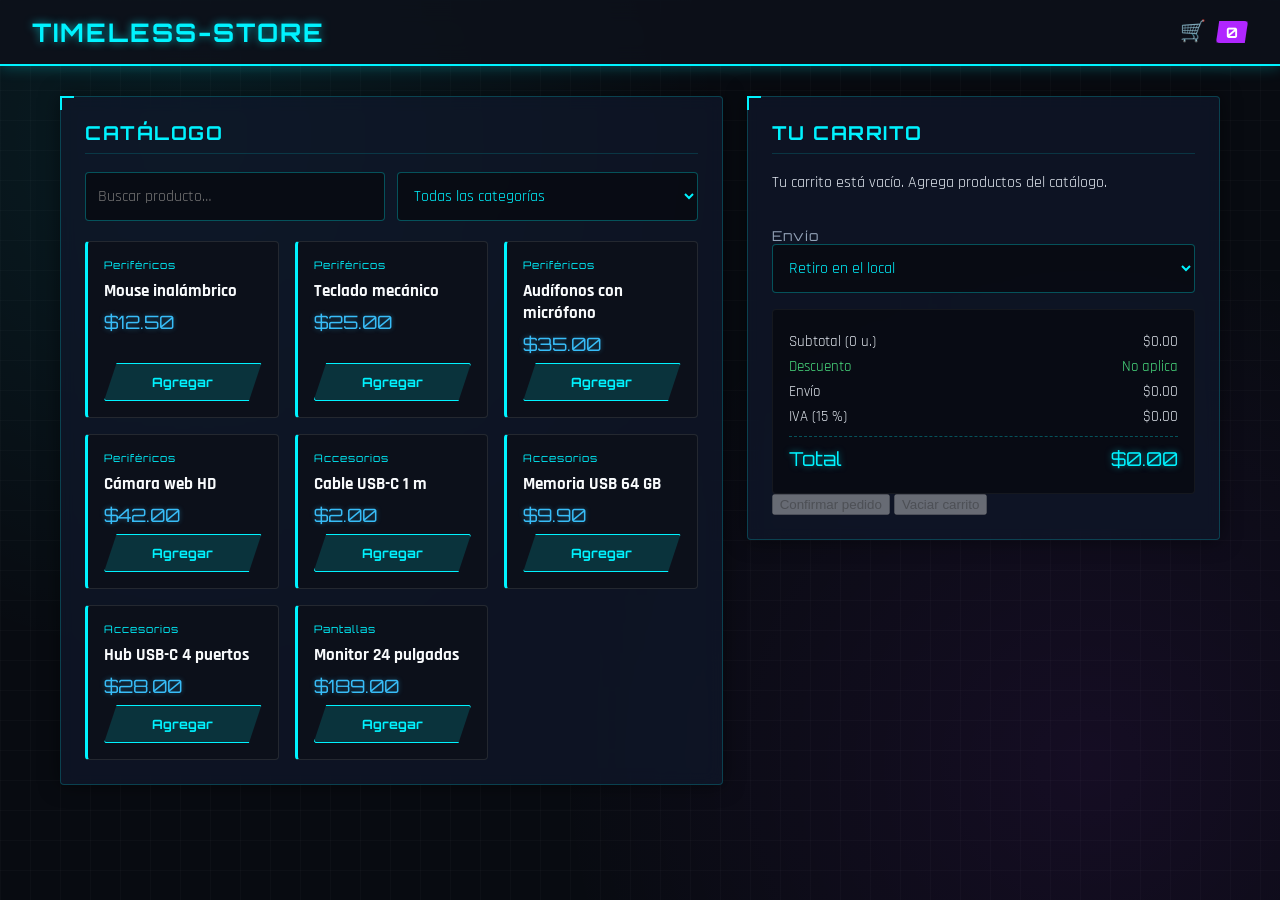
==== index.html @ 38f1c452 "first commit" ====
<!DOCTYPE html>
<html lang="es">
<head>
  <meta charset="UTF-8">
  <meta name="viewport" content="width=device-width, initial-scale=1.0">
  <title>TIMELESS-STORE · Carrito</title>
  <link rel="stylesheet" href="styles.css">
  <script src="app.js" defer></script>
</head>
<body>
  <header class="barra">
    <h1>TIMELESS-STORE</h1>
    <p class="carrito-icono">🛒 <span id="badge" class="badge">0</span></p>
  </header>

  <main class="layout">
    <!-- CATÁLOGO -->
    <section class="panel">
      <h2>Catálogo</h2>
      <div class="filtros">
        <input type="search" id="buscar" placeholder="Buscar producto…">
        <select id="categoria">
          <option value="todas">Todas las categorías</option>
          <option value="Periféricos">Periféricos</option>
          <option value="Accesorios">Accesorios</option>
          <option value="Pantallas">Pantallas</option>
        </select>
      </div>
      <p id="sinResultados" class="vacio" hidden>No hay productos que coincidan con la búsqueda.</p>
      <div id="catalogo" class="catalogo"></div>
    </section>

    <!-- CARRITO -->
    <section class="panel">
      <h2>Tu carrito</h2>
      <p id="carritoVacio" class="vacio">Tu carrito está vacío. Agrega productos del catálogo.</p>
      <ul id="listaCarrito" class="lista-carrito"></ul>

      <label for="envio">Envío</label>
      <select id="envio">
        <option value="retiro">Retiro en el local</option>
        <option value="cuenca">Envío dentro de Cuenca</option>
        <option value="nacional">Envío nacional</option>
      </select>

      <div id="resumen" class="resumen"></div>

      <div class="acciones">
        <button type="button" id="btnConfirmar" class="principal" disabled>Confirmar pedido</button>
        <button type="button" id="btnVaciar" class="secundario" disabled>Vaciar carrito</button>
      </div>
      <p id="mensaje" class="mensaje" hidden></p>
    </section>
  </main>
</body>
</html>
---- styles.css ----
@import url('https://fonts.googleapis.com/css2?family=Orbitron:wght@400;600;800&family=Rajdhani:wght@500;600;700&display=swap');

* {
  box-sizing: border-box;
}

body {
  margin: 0;
  font-family: 'Rajdhani', sans-serif;
  background-color: #080b11;
  background-image: 
    radial-gradient(circle at 15% 15%, rgba(0, 243, 255, 0.08) 0%, transparent 40%),
    radial-gradient(circle at 85% 85%, rgba(176, 38, 255, 0.08) 0%, transparent 40%),
    linear-gradient(rgba(255, 255, 255, 0.02) 1px, transparent 1px),
    linear-gradient(90deg, rgba(255, 255, 255, 0.02) 1px, transparent 1px);
  background-size: 100% 100%, 100% 100%, 30px 30px, 30px 30px;
  color: #e2e8f0;
  min-height: 100vh;
}

/* HEADER FUTURISTA */
.barra {
  display: flex;
  justify-content: space-between;
  align-items: center;
  padding: 16px 32px;
  background: rgba(13, 17, 26, 0.85);
  backdrop-filter: blur(12px);
  border-bottom: 2px solid #00f3ff;
  box-shadow: 0 0 15px rgba(0, 243, 255, 0.3);
}

.barra h1 {
  margin: 0;
  font-family: 'Orbitron', sans-serif;
  font-size: 1.6rem;
  letter-spacing: 2px;
  color: #00f3ff;
  text-shadow: 0 0 8px rgba(0, 243, 255, 0.6);
}

.carrito-icono {
  margin: 0;
  font-size: 1.3rem;
  color: #00f3ff;
  display: flex;
  align-items: center;
  gap: 10px;
}

.badge {
  display: inline-block;
  min-width: 28px;
  padding: 2px 10px;
  border-radius: 4px;
  background: #b026ff;
  color: #fff;
  font-family: 'Orbitron', sans-serif;
  font-size: 0.9rem;
  font-weight: bold;
  text-align: center;
  box-shadow: 0 0 10px rgba(176, 38, 255, 0.8);
  clip-path: polygon(10% 0, 100% 0, 90% 100%, 0 100%);
}

.badge.pulso {
  animation: pulso 0.4s ease-in-out;
}

@keyframes pulso {
  50% {
    transform: scale(1.3);
    box-shadow: 0 0 20px #00f3ff;
  }
}

/* LAYOUT & PANELES HUD */
.layout {
  display: grid;
  grid-template-columns: 1.4fr 1fr;
  gap: 24px;
  max-width: 1200px;
  margin: 30px auto;
  padding: 0 20px;
}

@media (max-width: 850px) {
  .layout { grid-template-columns: 1fr; }
}

.panel {
  background: rgba(15, 23, 42, 0.75);
  backdrop-filter: blur(8px);
  border: 1px solid rgba(0, 243, 255, 0.2);
  border-radius: 4px;
  padding: 24px;
  box-shadow: 0 0 20px rgba(0, 0, 0, 0.5);
  position: relative;
  align-self: start;
}

/* Detalle visual cyberpunk en las esquinas */
.panel::before {
  content: '';
  position: absolute;
  top: -1px; left: -1px;
  width: 12px; height: 12px;
  border-top: 2px solid #00f3ff;
  border-left: 2px solid #00f3ff;
}

h2 {
  margin: 0 0 18px;
  font-family: 'Orbitron', sans-serif;
  font-size: 1.2rem;
  color: #00f3ff;
  text-transform: uppercase;
  letter-spacing: 1.5px;
  border-bottom: 1px solid rgba(0, 243, 255, 0.15);
  padding-bottom: 8px;
}

/* FILTROS E INPUTS */
.filtros {
  display: grid;
  grid-template-columns: 1fr 1fr;
  gap: 12px;
  margin-bottom: 20px;
}

input, select {
  width: 100%;
  padding: 12px;
  border: 1px solid rgba(0, 243, 255, 0.3);
  border-radius: 4px;
  font-family: 'Rajdhani', sans-serif;
  font-size: 1rem;
  background: rgba(8, 11, 17, 0.8);
  color: #00f3ff;
  outline: none;
  transition: all 0.2s ease;
}

input:focus, select:focus {
  border-color: #b026ff;
  box-shadow: 0 0 10px rgba(176, 38, 255, 0.5);
}

label {
  display: block;
  margin-top: 18px;
  font-family: 'Orbitron', sans-serif;
  font-size: 0.85rem;
  color: #94a3b8;
  letter-spacing: 1px;
}

/* TARJETAS DE PRODUCTOS FUTURISTAS */
.catalogo {
  display: grid;
  grid-template-columns: repeat(auto-fill, minmax(180px, 1fr));
  gap: 16px;
}

.producto {
  background: rgba(13, 17, 26, 0.9);
  border: 1px solid rgba(255, 255, 255, 0.1);
  border-left: 3px solid #00f3ff;
  border-radius: 4px;
  padding: 16px;
  display: flex;
  flex-direction: column;
  gap: 8px;
  transition: all 0.3s ease;
}

.producto:hover {
  transform: translateY(-4px);
  border-color: #00f3ff;
  box-shadow: 0 0 15px rgba(0, 243, 255, 0.25);
}

.producto.en-carrito {
  border-left-color: #b026ff;
  background: rgba(176, 38, 255, 0.08);
}

.producto .categoria {
  font-family: 'Orbitron', sans-serif;
  font-size: 0.65rem;
  color: #00f3ff;
  letter-spacing: 1px;
}

.producto .nombre {
  font-weight: 700;
  font-size: 1.05rem;
  color: #f8fafc;
}

.producto .precio {
  font-family: 'Orbitron', sans-serif;
  font-size: 1.15rem;
  color: #38bdf8;
  text-shadow: 0 0 5px rgba(56, 189, 248, 0.4);
}

.producto button {
  margin-top: auto;
  padding: 10px;
  border: none;
  border-radius: 2px;
  background: rgba(0, 243, 255, 0.15);
  color: #00f3ff;
  border: 1px solid #00f3ff;
  font-family: 'Orbitron', sans-serif;
  font-size: 0.8rem;
  font-weight: bold;
  cursor: pointer;
  transition: all 0.2s ease;
  clip-path: polygon(8% 0, 100% 0, 92% 100%, 0 100%);
}

.producto button:hover {
  background: #00f3ff;
  color: #080b11;
  box-shadow: 0 0 12px #00f3ff;
}

.producto.en-carrito button {
  background: rgba(176, 38, 255, 0.2);
  border-color: #b026ff;
  color: #e0aaff;
}

.producto.en-carrito button:hover {
  background: #b026ff;
  color: #fff;
  box-shadow: 0 0 12px #b026ff;
}

/* LISTA DEL CARRITO */
.lista-carrito {
  list-style: none;
  padding: 0;
  margin: 0;
  display: grid;
  gap: 10px;
}

.item {
  display: grid;
  grid-template-columns: 1fr auto auto;
  gap: 12px;
  align-items: center;
  padding: 12px;
  background: rgba(8, 11, 17, 0.6);
  border: 1px solid rgba(0, 243, 255, 0.15);
  border-radius: 4px;
}

.item .detalle strong {
  color: #f1f5f9;
  font-size: 0.95rem;
}

.item .detalle small {
  display: block;
  color: #94a3b8;
  font-family: 'Orbitron', sans-serif;
  font-size: 0.75rem;
  margin-top: 2px;
}

.cantidad {
  display: flex;
  align-items: center;
  gap: 8px;
}

.cantidad span {
  font-family: 'Orbitron', sans-serif;
  min-width: 20px;
  text-align: center;
}

.cantidad button, .quitar {
  width: 28px;
  height: 28px;
  border: 1px solid rgba(0, 243, 255, 0.4);
  background: rgba(0, 243, 255, 0.1);
  color: #00f3ff;
  border-radius: 4px;
  cursor: pointer;
  display: flex;
  align-items: center;
  justify-content: center;
  font-family: 'Orbitron', sans-serif;
  transition: all 0.2s;
}

.cantidad button:hover {
  background: #00f3ff;
  color: #080b11;
}

.quitar {
  border-color: rgba(244, 63, 94, 0.4);
  background: rgba(244, 63, 94, 0.1);
  color: #f43f5e;
}

.quitar:hover {
  background: #f43f5e;
  color: #fff;
  box-shadow: 0 0 8px #f43f5e;
}

/* RESUMEN Y BOTONES */
.resumen {
  margin-top: 16px;
  padding: 16px;
  background: rgba(8, 11, 17, 0.8);
  border: 1px solid rgba(255, 255, 255, 0.05);
  border-radius: 4px;
}

.linea {
  display: flex;
  justify-content: space-between;
  margin: 6px 0;
  font-size: 0.95rem;
}

.descuento { color: #4ade80; }

.total {
  font-family: 'Orbitron', sans-serif;
  font-size: 1.2rem;
  color: #00f3ff;
  border-top: 1px dashed rgba(0, 243, 255, 0.3);
  padding-top: 10px;
  margin-top: 10px;
  text-shadow: 0 0 6px rgba(0, 243, 255, 0.5);
}
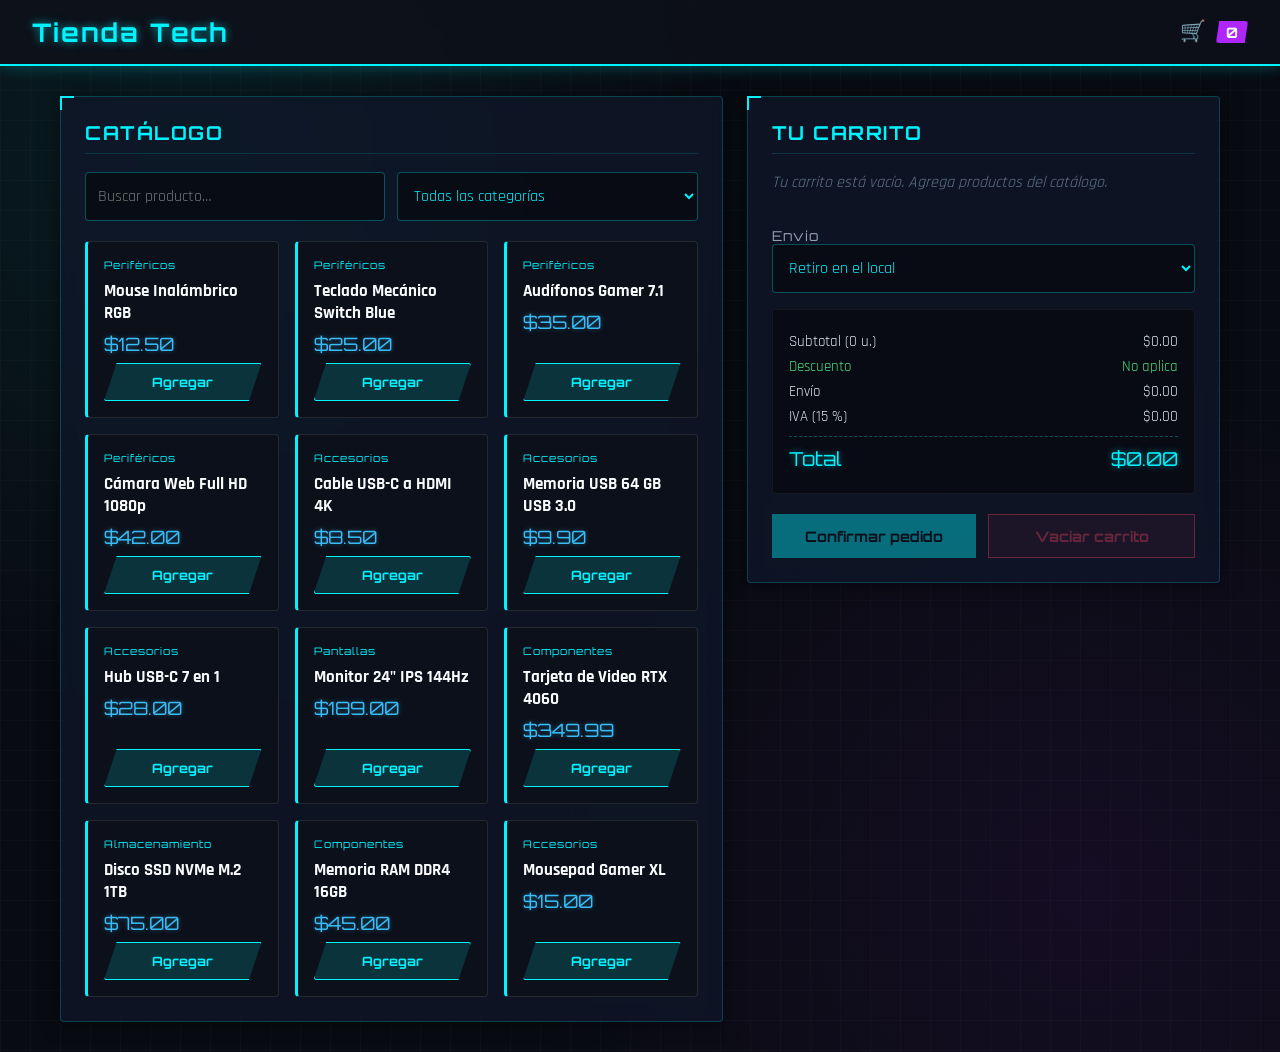
==== commit 1afbf881: "semana 5" ====
--- a/index.html
+++ b/index.html
@@ -3,13 +3,13 @@
 <head>
   <meta charset="UTF-8">
   <meta name="viewport" content="width=device-width, initial-scale=1.0">
-  <title>TIMELESS-STORE · Carrito</title>
-  <link rel="stylesheet" href="styles.css">
-  <script src="app.js" defer></script>
+  <title>Facturador 5.0 · Carrito modular</title>
+  <link rel="stylesheet" href="css/styles.css">
+  <script type="module" src="js/main.js"></script>
 </head>
 <body>
   <header class="barra">
-    <h1>TIMELESS-STORE</h1>
+    <h1>Tienda Tech</h1>
     <p class="carrito-icono">🛒 <span id="badge" class="badge">0</span></p>
   </header>
 
@@ -24,6 +24,8 @@
           <option value="Periféricos">Periféricos</option>
           <option value="Accesorios">Accesorios</option>
           <option value="Pantallas">Pantallas</option>
+          <option value="Componentes">Componentes</option>
+          <option value="Almacenamiento">Almacenamiento</option>
         </select>
       </div>
       <p id="sinResultados" class="vacio" hidden>No hay productos que coincidan con la búsqueda.</p>
--- a/css/styles.css
+++ b/css/styles.css
@@ -0,0 +1,399 @@
+@import url('https://fonts.googleapis.com/css2?family=Orbitron:wght@400;600;800&family=Rajdhani:wght@500;600;700&display=swap');
+
+* {
+  box-sizing: border-box;
+}
+
+body {
+  margin: 0;
+  font-family: 'Rajdhani', sans-serif;
+  background-color: #080b11;
+  background-image: 
+    radial-gradient(circle at 15% 15%, rgba(0, 243, 255, 0.08) 0%, transparent 40%),
+    radial-gradient(circle at 85% 85%, rgba(176, 38, 255, 0.08) 0%, transparent 40%),
+    linear-gradient(rgba(255, 255, 255, 0.02) 1px, transparent 1px),
+    linear-gradient(90deg, rgba(255, 255, 255, 0.02) 1px, transparent 1px);
+  background-size: 100% 100%, 100% 100%, 30px 30px, 30px 30px;
+  color: #e2e8f0;
+  min-height: 100vh;
+}
+
+.barra {
+  display: flex;
+  justify-content: space-between;
+  align-items: center;
+  padding: 16px 32px;
+  background: rgba(13, 17, 26, 0.85);
+  backdrop-filter: blur(12px);
+  border-bottom: 2px solid #00f3ff;
+  box-shadow: 0 0 15px rgba(0, 243, 255, 0.3);
+}
+
+.barra h1 {
+  margin: 0;
+  font-family: 'Orbitron', sans-serif;
+  font-size: 1.6rem;
+  letter-spacing: 2px;
+  color: #00f3ff;
+  text-shadow: 0 0 8px rgba(0, 243, 255, 0.6);
+}
+
+.carrito-icono {
+  margin: 0;
+  font-size: 1.3rem;
+  color: #00f3ff;
+  display: flex;
+  align-items: center;
+  gap: 10px;
+}
+
+.badge {
+  display: inline-block;
+  min-width: 28px;
+  padding: 2px 10px;
+  border-radius: 4px;
+  background: #b026ff;
+  color: #fff;
+  font-family: 'Orbitron', sans-serif;
+  font-size: 0.9rem;
+  font-weight: bold;
+  text-align: center;
+  box-shadow: 0 0 10px rgba(176, 38, 255, 0.8);
+  clip-path: polygon(10% 0, 100% 0, 90% 100%, 0 100%);
+}
+
+.badge.pulso {
+  animation: pulso 0.4s ease-in-out;
+}
+
+@keyframes pulso {
+  50% {
+    transform: scale(1.3);
+    box-shadow: 0 0 20px #00f3ff;
+  }
+}
+
+.layout {
+  display: grid;
+  grid-template-columns: 1.4fr 1fr;
+  gap: 24px;
+  max-width: 1200px;
+  margin: 30px auto;
+  padding: 0 20px;
+}
+
+@media (max-width: 850px) {
+  .layout { grid-template-columns: 1fr; }
+}
+
+.panel {
+  background: rgba(15, 23, 42, 0.75);
+  backdrop-filter: blur(8px);
+  border: 1px solid rgba(0, 243, 255, 0.2);
+  border-radius: 4px;
+  padding: 24px;
+  box-shadow: 0 0 20px rgba(0, 0, 0, 0.5);
+  position: relative;
+  align-self: start;
+}
+
+.panel::before {
+  content: '';
+  position: absolute;
+  top: -1px; left: -1px;
+  width: 12px; height: 12px;
+  border-top: 2px solid #00f3ff;
+  border-left: 2px solid #00f3ff;
+}
+
+h2 {
+  margin: 0 0 18px;
+  font-family: 'Orbitron', sans-serif;
+  font-size: 1.2rem;
+  color: #00f3ff;
+  text-transform: uppercase;
+  letter-spacing: 1.5px;
+  border-bottom: 1px solid rgba(0, 243, 255, 0.15);
+  padding-bottom: 8px;
+}
+
+.filtros {
+  display: grid;
+  grid-template-columns: 1fr 1fr;
+  gap: 12px;
+  margin-bottom: 20px;
+}
+
+input, select {
+  width: 100%;
+  padding: 12px;
+  border: 1px solid rgba(0, 243, 255, 0.3);
+  border-radius: 4px;
+  font-family: 'Rajdhani', sans-serif;
+  font-size: 1rem;
+  background: rgba(8, 11, 17, 0.8);
+  color: #00f3ff;
+  outline: none;
+  transition: all 0.2s ease;
+}
+
+input:focus, select:focus {
+  border-color: #b026ff;
+  box-shadow: 0 0 10px rgba(176, 38, 255, 0.5);
+}
+
+label {
+  display: block;
+  margin-top: 18px;
+  font-family: 'Orbitron', sans-serif;
+  font-size: 0.85rem;
+  color: #94a3b8;
+  letter-spacing: 1px;
+}
+
+.catalogo {
+  display: grid;
+  grid-template-columns: repeat(auto-fill, minmax(180px, 1fr));
+  gap: 16px;
+}
+
+.producto {
+  background: rgba(13, 17, 26, 0.9);
+  border: 1px solid rgba(255, 255, 255, 0.1);
+  border-left: 3px solid #00f3ff;
+  border-radius: 4px;
+  padding: 16px;
+  display: flex;
+  flex-direction: column;
+  gap: 8px;
+  transition: all 0.3s ease;
+}
+
+.producto:hover {
+  transform: translateY(-4px);
+  border-color: #00f3ff;
+  box-shadow: 0 0 15px rgba(0, 243, 255, 0.25);
+}
+
+.producto.en-carrito {
+  border-left-color: #b026ff;
+  background: rgba(176, 38, 255, 0.08);
+}
+
+.producto .categoria {
+  font-family: 'Orbitron', sans-serif;
+  font-size: 0.65rem;
+  color: #00f3ff;
+  letter-spacing: 1px;
+}
+
+.producto .nombre {
+  font-weight: 700;
+  font-size: 1.05rem;
+  color: #f8fafc;
+}
+
+.producto .precio {
+  font-family: 'Orbitron', sans-serif;
+  font-size: 1.15rem;
+  color: #38bdf8;
+  text-shadow: 0 0 5px rgba(56, 189, 248, 0.4);
+}
+
+.producto button {
+  margin-top: auto;
+  padding: 10px;
+  border: none;
+  border-radius: 2px;
+  background: rgba(0, 243, 255, 0.15);
+  color: #00f3ff;
+  border: 1px solid #00f3ff;
+  font-family: 'Orbitron', sans-serif;
+  font-size: 0.8rem;
+  font-weight: bold;
+  cursor: pointer;
+  transition: all 0.2s ease;
+  clip-path: polygon(8% 0, 100% 0, 92% 100%, 0 100%);
+}
+
+.producto button:hover {
+  background: #00f3ff;
+  color: #080b11;
+  box-shadow: 0 0 12px #00f3ff;
+}
+
+.producto.en-carrito button {
+  background: rgba(176, 38, 255, 0.2);
+  border-color: #b026ff;
+  color: #e0aaff;
+}
+
+.producto.en-carrito button:hover {
+  background: #b026ff;
+  color: #fff;
+  box-shadow: 0 0 12px #b026ff;
+}
+
+.lista-carrito {
+  list-style: none;
+  padding: 0;
+  margin: 0;
+  display: grid;
+  gap: 10px;
+}
+
+.item {
+  display: grid;
+  grid-template-columns: 1fr auto auto;
+  gap: 12px;
+  align-items: center;
+  padding: 12px;
+  background: rgba(8, 11, 17, 0.6);
+  border: 1px solid rgba(0, 243, 255, 0.15);
+  border-radius: 4px;
+}
+
+.item .detalle strong {
+  color: #f1f5f9;
+  font-size: 0.95rem;
+}
+
+.item .detalle small {
+  display: block;
+  color: #94a3b8;
+  font-family: 'Orbitron', sans-serif;
+  font-size: 0.75rem;
+  margin-top: 2px;
+}
+
+.cantidad {
+  display: flex;
+  align-items: center;
+  gap: 8px;
+}
+
+.cantidad span {
+  font-family: 'Orbitron', sans-serif;
+  min-width: 20px;
+  text-align: center;
+}
+
+.cantidad button, .quitar {
+  width: 28px;
+  height: 28px;
+  border: 1px solid rgba(0, 243, 255, 0.4);
+  background: rgba(0, 243, 255, 0.1);
+  color: #00f3ff;
+  border-radius: 4px;
+  cursor: pointer;
+  display: flex;
+  align-items: center;
+  justify-content: center;
+  font-family: 'Orbitron', sans-serif;
+  transition: all 0.2s;
+}
+
+.cantidad button:hover {
+  background: #00f3ff;
+  color: #080b11;
+}
+
+.quitar {
+  border-color: rgba(244, 63, 94, 0.4);
+  background: rgba(244, 63, 94, 0.1);
+  color: #f43f5e;
+}
+
+.quitar:hover {
+  background: #f43f5e;
+  color: #fff;
+  box-shadow: 0 0 8px #f43f5e;
+}
+
+.resumen {
+  margin-top: 16px;
+  padding: 16px;
+  background: rgba(8, 11, 17, 0.8);
+  border: 1px solid rgba(255, 255, 255, 0.05);
+  border-radius: 4px;
+}
+
+.linea {
+  display: flex;
+  justify-content: space-between;
+  margin: 6px 0;
+  font-size: 0.95rem;
+}
+
+.descuento { color: #4ade80; }
+
+.total {
+  font-family: 'Orbitron', sans-serif;
+  font-size: 1.2rem;
+  color: #00f3ff;
+  border-top: 1px dashed rgba(0, 243, 255, 0.3);
+  padding-top: 10px;
+  margin-top: 10px;
+  text-shadow: 0 0 6px rgba(0, 243, 255, 0.5);
+}
+
+.acciones {
+  display: flex;
+  gap: 12px;
+  margin-top: 20px;
+}
+
+button.principal, button.secundario {
+  flex: 1;
+  padding: 12px;
+  border: none;
+  font-family: 'Orbitron', sans-serif;
+  font-size: 0.9rem;
+  font-weight: bold;
+  cursor: pointer;
+  transition: all 0.2s;
+}
+
+button.principal {
+  background: #00f3ff;
+  color: #080b11;
+  box-shadow: 0 0 10px rgba(0, 243, 255, 0.4);
+}
+
+button.principal:hover:not(:disabled) {
+  background: #60a5fa;
+  box-shadow: 0 0 18px #00f3ff;
+}
+
+button.secundario {
+  background: rgba(244, 63, 94, 0.15);
+  color: #f43f5e;
+  border: 1px solid #f43f5e;
+}
+
+button.secundario:hover:not(:disabled) {
+  background: #f43f5e;
+  color: #fff;
+  box-shadow: 0 0 12px #f43f5e;
+}
+
+button:disabled {
+  opacity: 0.4;
+  cursor: not-allowed;
+  box-shadow: none !important;
+}
+
+.vacio {
+  color: #64748b;
+  font-style: italic;
+}
+
+.mensaje {
+  margin-top: 16px;
+  padding: 12px;
+  background: rgba(74, 222, 128, 0.1);
+  border: 1px solid #4ade80;
+  color: #4ade80;
+  border-radius: 4px;
+  font-weight: 600;
+}
